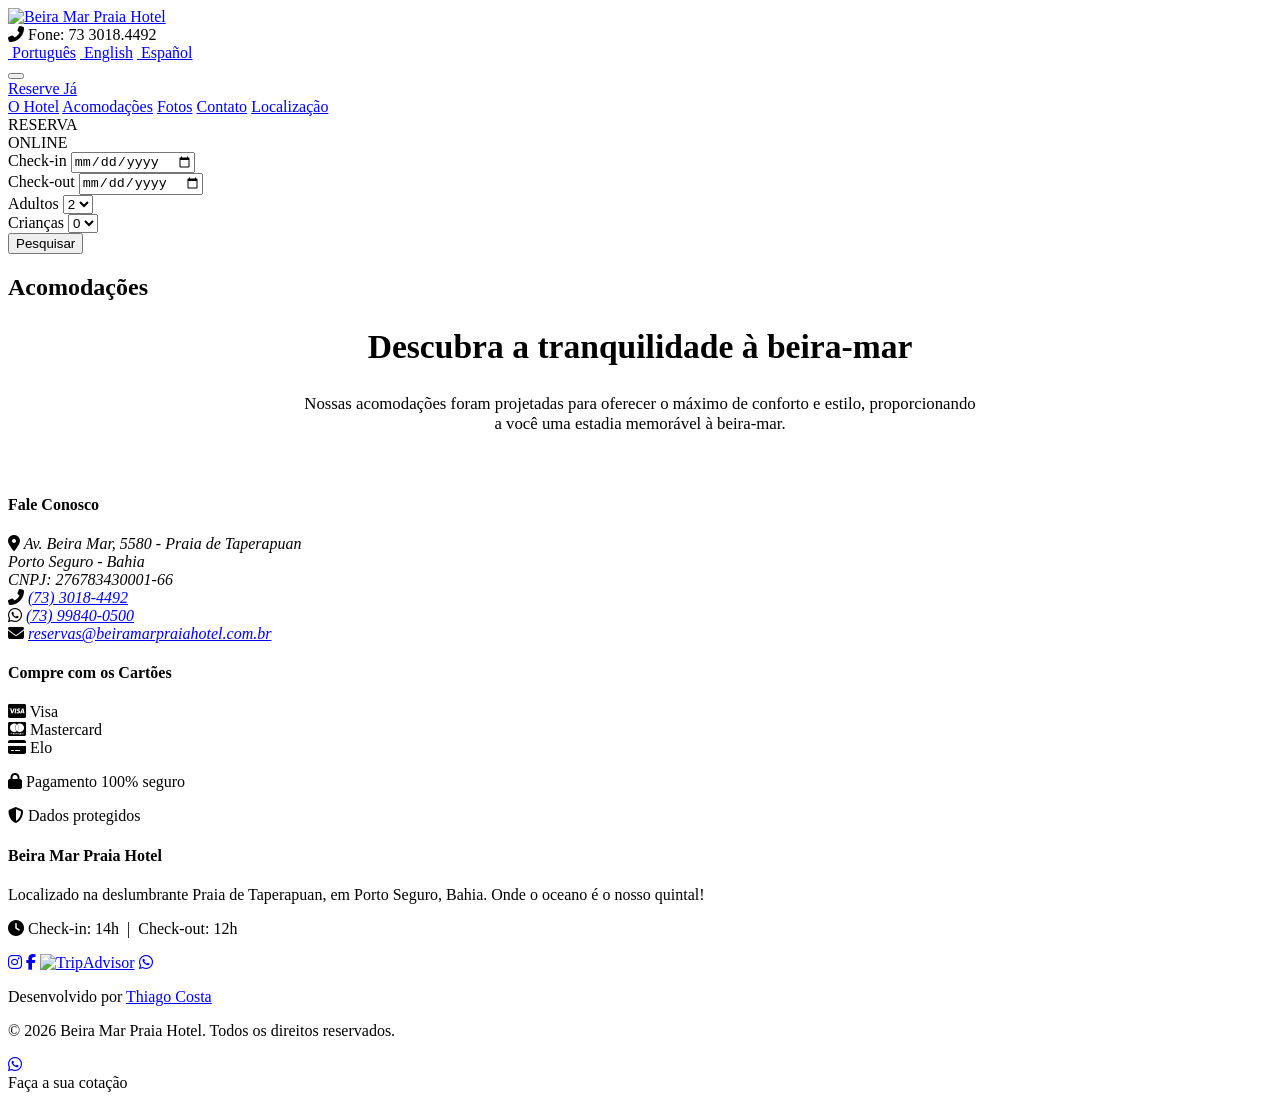
==== acomodacoes.html @ 2f81736d "Add files via upload" ====
<!DOCTYPE html>
<html lang="pt-BR">
<head>
  <meta charset="UTF-8">
  <meta name="viewport" content="width=device-width, initial-scale=1.0">
  <meta name="description" content="Acomodações do Beira Mar Praia Hotel — Suítes e quartos confortáveis à beira-mar em Porto Seguro, Bahia.">
  <title>Acomodações — Beira Mar Praia Hotel</title>

  <link rel="stylesheet" href="https://cdnjs.cloudflare.com/ajax/libs/font-awesome/6.5.0/css/all.min.css">
  <link rel="preconnect" href="https://fonts.googleapis.com">
  <link rel="preconnect" href="https://fonts.gstatic.com" crossorigin>
  <link href="https://fonts.googleapis.com/css2?family=Roboto+Slab:wght@300;400;500;600;700;800&display=swap" rel="stylesheet">
  <link rel="stylesheet" href="css/style.css">

  <style>
    body { padding-top: 0; }
  </style>
</head>
<body>

  <!-- =============================================
       CABEÇALHO FIXO
       ============================================= -->
  <header class="site-header" id="header">
    <div class="header-grid">

      <div class="header-logo">
        <a href="index.html" class="logo" aria-label="Página inicial – Beira Mar Praia Hotel">
          <img src="images/logo.png" alt="Beira Mar Praia Hotel">
        </a>
      </div>

      <div class="header-right">

        <div class="top-bar">
          <div class="top-bar-phone"><i class="fas fa-phone-alt"></i> <span data-i18n="phone">Fone: 73 3018.4492</span></div>
          <div class="top-bar-langs">
            <a href="#" class="active" data-lang="pt"><img src="https://flagcdn.com/20x15/br.png" alt=""> Português</a>
            <a href="#" data-lang="en"><img src="https://flagcdn.com/20x15/gb.png" alt=""> English</a>
            <a href="#" data-lang="es"><img src="https://flagcdn.com/20x15/es.png" alt=""> Español</a>
          </div>
        </div>

        <nav class="navbar" role="navigation" aria-label="Menu principal">
          <button class="hamburger" aria-label="Abrir menu" aria-expanded="false">
            <span></span><span></span><span></span>
          </button>
          <div class="nav-menu">
            <a href="#" class="btn-reserve" data-reserva data-i18n="nav_reserve">Reserve Já</a>
            <div class="nav-links">
              <a href="hotel.html" data-i18n="nav_hotel">O Hotel</a>
              <a href="acomodacoes.html" class="active" data-i18n="nav_acomodacoes">Acomodações</a>
              <a href="fotos.html" data-i18n="nav_fotos">Fotos</a>
              <a href="contato.html" data-i18n="nav_contato">Contato</a>
              <a href="localizacao.html" data-i18n="nav_localizacao">Localização</a>
            </div>
          </div>
        </nav>

        <div class="booking-bar">
          <div class="booking-label" data-i18n-html="booking_label_html">RESERVA<br>ONLINE</div>
          <div class="booking-form">
            <div class="booking-row">
              <div class="booking-field">
                <label for="ci3" data-i18n="booking_checkin">Check-in</label>
                <input type="date" id="ci3" class="booking-checkin">
              </div>
              <div class="booking-field">
                <label for="co3" data-i18n="booking_checkout">Check-out</label>
                <input type="date" id="co3" class="booking-checkout">
              </div>
            </div>
            <div class="booking-row">
              <div class="booking-field">
                <label for="adu3" data-i18n="booking_adultos">Adultos</label>
                <select id="adu3" class="booking-adults">
                  <option>1</option><option selected>2</option>
                  <option>3</option><option>4</option><option>5</option>
                </select>
              </div>
              <div class="booking-field">
                <label for="cri3" data-i18n="booking_criancas">Crianças</label>
                <select id="cri3" class="booking-children">
                  <option selected>0</option><option>1</option>
                  <option>2</option><option>3</option>
                </select>
              </div>
              <button class="btn-search" type="button" data-i18n="booking_pesquisar">Pesquisar</button>
            </div>
          </div>
        </div>

      </div>
    </div>
  </header>
  <!-- /CABEÇALHO -->


  <!-- =============================================
       HERO DA PÁGINA
       ============================================= -->
  <section class="page-hero"
           style="background-image:url('images/cabecalho/acomodacoes.jpg');background-size:cover;background-position:center">
    <div class="page-hero-content">
      <h1 data-i18n="nav_acomodacoes">Acomodações</h1>
    </div>
  </section>


  <!-- =============================================
       CHAMADA
       ============================================= -->
  <section class="section" style="background:var(--white);padding-bottom:2.5rem">
    <div class="container" style="text-align:center">
      <h2 style="font-size:2.1rem;font-weight:800;color:var(--gray)" class="reveal" data-i18n="acomodacoes_subtitle">
        Descubra a tranquilidade à beira-mar
      </h2>
      <p style="color:var(--gold-vivid);font-size:1.05rem;max-width:680px;margin:.6rem auto 0" class="reveal" data-i18n="acom_chamada_subtitle">
        Nossas acomodações foram projetadas para oferecer o máximo de conforto e estilo,
        proporcionando a você uma estadia memorável à beira-mar.
      </p>
    </div>
  </section>


  <!-- =============================================
       LISTA DE ACOMODAÇÕES (dinâmica via JS)
       ============================================= -->
  <section class="section" style="background:var(--white);padding-top:0">
    <div class="container">
      <!-- Os cards são renderizados pelo script.js -->
      <div id="acomodacoes-lista" class="acomodacoes-grid">
        <!-- renderizado por JS -->
      </div>
    </div>
  </section>


  <!-- =============================================
       RODAPÉ
       ============================================= -->
  <footer class="site-footer" role="contentinfo">
    <div class="container">
      <div class="footer-grid">

        <div class="footer-col">
          <h4 data-i18n="footer_faleconosco">Fale Conosco</h4>
          <address>
            <div class="contact-item">
              <i class="fas fa-map-marker-alt"></i>
              <span>Av. Beira Mar, 5580 - Praia de Taperapuan<br>Porto Seguro - Bahia<br>CNPJ: 276783430001-66</span>
            </div>
            <div class="contact-item">
              <i class="fas fa-phone-alt"></i>
              <a href="tel:+557330184492">(73) 3018-4492</a>
            </div>
            <div class="contact-item">
              <i class="fab fa-whatsapp"></i>
              <a href="https://wa.me/5573998400500" target="_blank" rel="noopener">(73) 99840-0500</a>
            </div>
            <div class="contact-item">
              <i class="fas fa-envelope"></i>
              <a href="mailto:reservas@beiramarpraiahotel.com.br">reservas@beiramarpraiahotel.com.br</a>
            </div>
          </address>
        </div>

        <div class="footer-col">
          <h4 data-i18n="footer_cartoes">Compre com os Cartões</h4>
          <div class="pay-cards">
            <div class="pay-card"><i class="fab fa-cc-visa"></i> Visa</div>
            <div class="pay-card"><i class="fab fa-cc-mastercard"></i> Mastercard</div>
            <div class="pay-card"><i class="fas fa-credit-card"></i> Elo</div>
          </div>
          <div class="pay-info">
            <p><i class="fas fa-lock"></i> <span data-i18n="footer_seguro">Pagamento 100% seguro</span></p>
            <p><i class="fas fa-shield-alt"></i> <span data-i18n="footer_protegidos">Dados protegidos</span></p>
          </div>
        </div>

        <div class="footer-col">
          <h4>Beira Mar Praia Hotel</h4>
          <p class="footer-desc" data-i18n="footer_desc">Localizado na deslumbrante Praia de Taperapuan, em Porto Seguro, Bahia. Onde o oceano é o nosso quintal!</p>
          <p class="footer-hours"><i class="fas fa-clock"></i> <span data-i18n-html="footer_hours_html">Check-in: 14h &nbsp;|&nbsp; Check-out: 12h</span></p>
          <div class="social-row">
            <a href="https://www.instagram.com/beiramarpraiahotel/" class="social-link" aria-label="Instagram" target="_blank" rel="noopener"><i class="fab fa-instagram"></i></a>
            <a href="https://www.facebook.com/profile.php?id=100087785725975" class="social-link" aria-label="Facebook" target="_blank" rel="noopener"><i class="fab fa-facebook-f"></i></a>
            <a href="https://www.tripadvisor.com.br/Hotel_Review-g303270-d3629508-Reviews-Beira_Mar_Praia_Hotel-Porto_Seguro_State_of_Bahia.html" class="social-link" aria-label="TripAdvisor" target="_blank" rel="noopener"><img src="https://cdn.simpleicons.org/tripadvisor/FFFFFF" alt="TripAdvisor"></a>
            <a href="https://wa.me/5573998400500" class="social-link" aria-label="WhatsApp" target="_blank" rel="noopener">
              <i class="fab fa-whatsapp"></i>
            </a>
          </div>
          <p class="footer-credit"><span data-i18n="footer_credit">Desenvolvido por</span> <a href="#">Thiago Costa</a></p>
        </div>

      </div>
    </div>
    <div class="footer-bottom">
      <div class="container">
        <p data-i18n="footer_rights">© 2026 Beira Mar Praia Hotel. Todos os direitos reservados.</p>
      </div>
    </div>
  </footer>


  <!-- Botão WhatsApp -->
  <div class="wa-float">
    <a href="#" class="wa-btn" target="_blank" rel="noopener" aria-label="WhatsApp">
      <i class="fab fa-whatsapp"></i>
    </a>
    <div class="wa-tip" data-i18n="wa_tip">Faça a sua cotação</div>
  </div>

  <script src="js/script.js"></script>
</body>
</html>
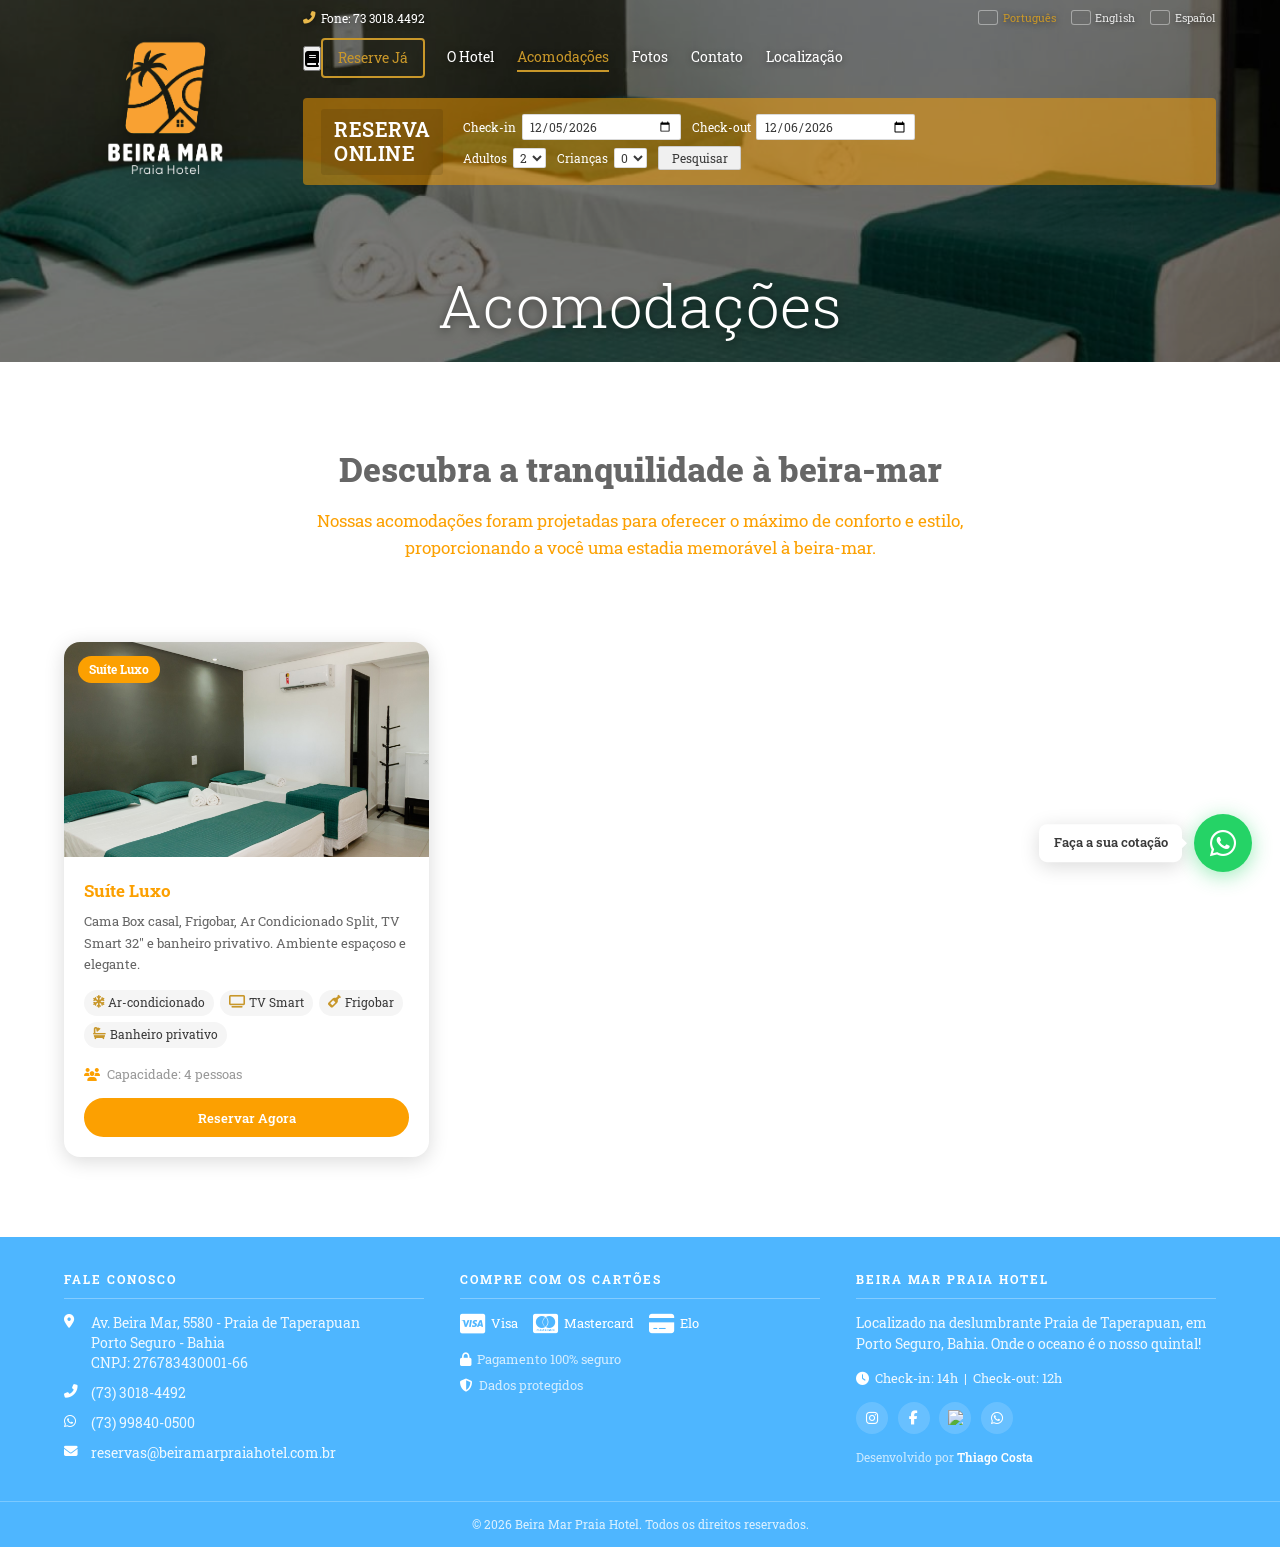
==== commit e64cfa33: "Add files via upload" ====
--- a/acomodacoes.html
+++ b/acomodacoes.html
@@ -44,6 +44,9 @@
         <nav class="navbar" role="navigation" aria-label="Menu principal">
           <button class="hamburger" aria-label="Abrir menu" aria-expanded="false">
             <span></span><span></span><span></span>
+          </button>
+          <button class="reserve-toggle" aria-label="Abrir reserva online" aria-expanded="false">
+            <i class="fas fa-book"></i>
           </button>
           <div class="nav-menu">
             <a href="#" class="btn-reserve" data-reserva data-i18n="nav_reserve">Reserve Já</a>
--- a/css/style.css
+++ b/css/style.css
@@ -0,0 +1,1030 @@
+/* ========================================
+   BEIRA MAR PRAIA HOTEL — Folha de Estilos
+   Versão: 1.0
+   ======================================== */
+
+/* ----------------------------------------
+   1. VARIÁVEIS CSS
+   ---------------------------------------- */
+:root {
+  /* Cores */
+  --gold:            #C8972A;
+  --gold-light:      #E8B84B;
+  --gold-dark:       #A07820;
+  --gold-bg:         rgba(252, 160, 1, 0.5);  /* cor exata medida no site de referência */
+  --gold-vivid:      #FCA001;                 /* versão sólida da mesma cor, p/ botões e textos de destaque */
+  --dark:            #1E1E1E;
+  --dark-2:          #2C2C2C;
+  --dark-3:          #3A3A3A;
+  --gray:            #666;
+  --gray-light:      #999;
+  --light:           #F5F5F5;
+  --white:           #FFF;
+  --footer-bg:       #4EB6FF;
+  --green-wa:        #25D366;
+
+  /* Tipografia */
+  --font:            'Roboto Slab', Georgia, serif;
+
+  /* Tamanhos */
+  --nav-h:           100px;  /* fallback; sincronizado via JS com a altura real da navbar */
+  --header-total:    260px;  /* fallback; sincronizado via JS com a altura real do cabeçalho */
+  --container:       1200px;
+
+  /* Efeitos */
+  --shadow-sm:  0 2px 8px  rgba(0,0,0,.10);
+  --shadow-md:  0 4px 20px rgba(0,0,0,.15);
+  --shadow-lg:  0 8px 40px rgba(0,0,0,.22);
+  --radius:     8px;
+  --radius-lg:  16px;
+  --radius-pill:50px;
+  --ease:       all 0.3s ease;
+}
+
+/* ----------------------------------------
+   2. RESET & BASE
+   ---------------------------------------- */
+*, *::before, *::after { box-sizing: border-box; margin: 0; padding: 0; }
+html  { font-size: 16px; scroll-behavior: smooth; }
+body  { font-family: var(--font); color: var(--dark-3); background: var(--white); line-height: 1.65; overflow-x: hidden; }
+img   { max-width: 100%; height: auto; display: block; }
+a     { text-decoration: none; color: inherit; }
+ul    { list-style: none; }
+button, input, select, textarea { font-family: inherit; font-size: inherit; }
+address { font-style: normal; }
+
+/* ----------------------------------------
+   3. UTILITÁRIOS
+   ---------------------------------------- */
+.container {
+  max-width: var(--container);
+  margin: 0 auto;
+  padding: 0 1.5rem;
+}
+.section { padding: 5rem 0; }
+
+/* Títulos de seção */
+.section-title {
+  text-align: center;
+  font-size: 1.9rem;
+  font-weight: 700;
+  color: var(--dark);
+  text-transform: uppercase;
+  letter-spacing: 2px;
+}
+.section-title::after {
+  content: '';
+  display: block;
+  width: 60px;
+  height: 3px;
+  background: var(--gold);
+  margin: 0.75rem auto 0;
+}
+.section-subtitle {
+  text-align: center;
+  color: var(--gray);
+  font-size: 1.05rem;
+  margin-top: 0.5rem;
+  margin-bottom: 3rem;
+}
+
+/* Botões base */
+.btn {
+  display: inline-block;
+  padding: .7rem 1.6rem;
+  border-radius: var(--radius-pill);
+  font-weight: 600;
+  cursor: pointer;
+  transition: var(--ease);
+  border: 2px solid transparent;
+  text-align: center;
+  font-size: .9rem;
+}
+.btn-primary  { background: var(--gold-vivid); color: var(--white); border-color: var(--gold-vivid); }
+.btn-primary:hover  { background: var(--gold-dark); border-color: var(--gold-dark); transform: translateY(-2px); box-shadow: var(--shadow-md); }
+.btn-outline  { background: transparent;   color: var(--gold);  border-color: var(--gold); }
+.btn-outline:hover  { background: var(--gold); color: var(--white); transform: translateY(-2px); }
+.btn-dark     { background: var(--dark);    color: var(--white); border-color: var(--dark); }
+.btn-dark:hover     { background: var(--dark-2); transform: translateY(-2px); }
+
+/* Reveal on scroll */
+.reveal { opacity: 0; transform: translateY(28px); transition: opacity .7s ease, transform .7s ease; }
+.reveal.visible  { opacity: 1; transform: none; }
+
+/* ----------------------------------------
+   4. CABEÇALHO
+   ---------------------------------------- */
+.site-header {
+  position: absolute;
+  top: 0; left: 0; right: 0;
+  z-index: 1000;
+  transition: box-shadow .3s ease;
+}
+.site-header.scrolled { box-shadow: var(--shadow-md); background: rgba(255,255,255,.97); }
+.site-header.scrolled .logo img { filter: none; }
+.site-header.scrolled .nav-links a { color: var(--dark-3); text-shadow: none; }
+.site-header.scrolled .hamburger span { background: var(--dark-3); box-shadow: none; }
+.site-header.scrolled .top-bar { color: var(--dark-3); text-shadow: none; }
+.site-header.scrolled .top-bar-phone i { color: var(--gold-dark); }
+
+/* — Grid do cabeçalho: logo (altura toda) + coluna direita empilhada — */
+.header-grid {
+  display: grid;
+  grid-template-columns: auto 1fr;
+  align-items: start;
+  gap: clamp(1.25rem, 3vw, 2.25rem);
+  max-width: var(--container);
+  margin: 0 auto;
+  padding: 0 1.5rem;
+}
+
+/* Logo */
+.header-logo { display: flex; flex-shrink: 0; padding-top: clamp(4px, .5vw, 8px); }
+.logo { display: block; }
+.logo img { height: clamp(90px, 15.5vw, 223px); width: auto; filter: drop-shadow(0 2px 8px rgba(0,0,0,.35)); }
+.logo-fallback {
+  display: none;
+  align-items: center;
+  gap: .5rem;
+  font-size: 1.15rem;
+  font-weight: 800;
+  color: var(--gold);
+  letter-spacing: 1px;
+}
+.logo-fallback small { display: block; font-size: .7rem; font-weight: 400; color: var(--gray); letter-spacing: 3px; text-transform: uppercase; }
+
+/* Coluna direita: telefone/idiomas → menu → reserva, empilhados */
+.header-right { display: flex; flex-direction: column; padding-top: clamp(.3rem, .6vw, .5rem); }
+
+/* — Barra do topo (telefone + idiomas) — */
+.top-bar {
+  display: flex;
+  align-items: center;
+  justify-content: space-between;
+  color: var(--white);
+  text-shadow: 0 1px 6px rgba(0,0,0,.5);
+  padding-bottom: clamp(.4rem, 1vw, .6rem);
+  font-size: clamp(.78rem, .9vw, .875rem);
+}
+.top-bar-phone { display: flex; align-items: center; gap: .4rem; }
+.top-bar-phone i { color: var(--gold-light); }
+.top-bar-langs { display: flex; gap: clamp(.7rem, 1.5vw, 1rem); }
+.top-bar-langs a { display: flex; align-items: center; gap: .35rem; color: rgba(255,255,255,.85); font-size: clamp(.7rem, .8vw, .78rem); transition: var(--ease); }
+.top-bar-langs a img { width: 18px; height: 13px; object-fit: cover; border-radius: 2px; box-shadow: 0 0 0 1px rgba(255,255,255,.4); }
+.top-bar-langs a:hover, .top-bar-langs a.active { color: var(--gold); }
+
+/* — Navbar (menu) — */
+.navbar { display: flex; align-items: center; padding-bottom: clamp(.9rem, 1.8vw, 1.25rem); }
+
+/* Menu */
+.nav-menu { display: flex; align-items: center; gap: clamp(.85rem, 2vw, 1.35rem); }
+.btn-reserve {
+  display: inline-block;
+  padding: clamp(.3rem, .6vw, .4rem) clamp(.7rem, 1.3vw, .95rem);
+  border: 2px solid var(--gold);
+  border-radius: 4px;
+  color: var(--gold);
+  font-weight: 400;
+  font-size: clamp(.9rem, 1.1vw, 1.125rem);
+  transition: var(--ease);
+  white-space: nowrap;
+}
+.btn-reserve:hover { background: var(--gold); color: var(--white); }
+
+.nav-links { display: flex; align-items: center; gap: clamp(.9rem, 1.8vw, 1.5rem); }
+.nav-links a {
+  color: var(--white);
+  text-shadow: 0 1px 6px rgba(0,0,0,.45);
+  font-size: clamp(.9rem, 1.1vw, 1.125rem);
+  font-weight: 400;
+  position: relative;
+  padding-bottom: 3px;
+  transition: var(--ease);
+  white-space: nowrap;
+}
+.nav-links a::after {
+  content: '';
+  position: absolute;
+  bottom: 0; left: 0;
+  width: 0; height: 2px;
+  background: var(--gold);
+  transition: var(--ease);
+}
+.nav-links a:hover, .nav-links a.active { color: var(--gold); }
+.nav-links a:hover::after, .nav-links a.active::after { width: 100%; }
+
+/* Hamburguer */
+.hamburger {
+  display: none;
+  flex-direction: column;
+  gap: 5px;
+  background: none;
+  border: none;
+  cursor: pointer;
+  padding: 4px;
+}
+.hamburger span { display: block; width: 25px; height: 2px; background: var(--white); box-shadow: 0 1px 4px rgba(0,0,0,.4); border-radius: 2px; transition: var(--ease); }
+.hamburger.active span:nth-child(1) { transform: rotate(45deg) translate(5px,5px); }
+.hamburger.active span:nth-child(2) { opacity: 0; }
+.hamburger.active span:nth-child(3) { transform: rotate(-45deg) translate(5px,-5px); }
+
+/* — Barra de Reserva — */
+.booking-bar {
+  display: flex;
+  align-items: center;
+  gap: clamp(.8rem, 2vw, 1.25rem);
+  background: var(--gold-bg);
+  border-radius: 4px;
+  padding: clamp(.5rem, 1.2vw, .65rem) clamp(.9rem, 1.8vw, 1.15rem);
+  margin-bottom: clamp(.5rem, 1.2vw, .85rem);
+}
+.booking-label {
+  color: var(--white);
+  font-size: clamp(1.05rem, 1.6vw, 1.5rem);
+  font-weight: 600;
+  text-transform: uppercase;
+  letter-spacing: .5px;
+  line-height: 1.15;
+  white-space: nowrap;
+  background: rgba(0,0,0,.1);
+  padding: clamp(.4rem, .8vw, .6rem) clamp(.6rem, 1vw, .9rem);
+  border-radius: 3px;
+}
+.booking-form { display: flex; flex-direction: column; gap: clamp(.2rem, .5vw, .35rem); flex: 1; }
+.booking-row { display: flex; align-items: center; gap: clamp(.4rem, 1vw, .7rem); flex-wrap: wrap; }
+.booking-field { display: flex; align-items: center; gap: .35rem; }
+.booking-field label { color: var(--white); font-size: clamp(.78rem, .9vw, .875rem); font-weight: 400; white-space: nowrap; }
+.booking-field input {
+  background: var(--white);
+  border: 1px solid rgba(0,0,0,.15);
+  border-radius: 2px;
+  padding: clamp(.15rem, .3vw, .2rem) clamp(.3rem, .5vw, .4rem);
+  font-size: clamp(.78rem, .85vw, .875rem);
+  color: var(--dark-3);
+  cursor: pointer;
+  width: clamp(120px, 12.4vw, 178px);
+}
+.booking-field select {
+  background: var(--white);
+  border: 1px solid rgba(0,0,0,.15);
+  border-radius: 2px;
+  padding: 0 2px;
+  font-size: clamp(.78rem, .85vw, .875rem);
+  color: var(--dark-3);
+  cursor: pointer;
+}
+.booking-field input:focus,
+.booking-field select:focus { outline: 2px solid var(--gold-light); }
+.btn-search {
+  background: #f0f0f0;
+  color: var(--dark-3);
+  border: 1px solid rgba(0,0,0,.15);
+  border-radius: 2px;
+  padding: clamp(.15rem, .3vw, .2rem) clamp(.6rem, 1vw, .85rem);
+  font-size: clamp(.78rem, .85vw, .875rem);
+  font-weight: 400;
+  cursor: pointer;
+  transition: var(--ease);
+  white-space: nowrap;
+}
+.btn-search:hover { background: #e2e2e2; }
+
+/* ----------------------------------------
+   5. HERO SLIDESHOW (index)
+   ---------------------------------------- */
+.slideshow-section {
+  position: relative;
+  width: 100%;
+  height: 100vh;
+  overflow: hidden;
+}
+
+.slide {
+  position: absolute;
+  inset: 0;
+  opacity: 0;
+  transition: opacity .9s ease-in-out;
+  background-size: cover;
+  background-position: center;
+}
+.slide.active { opacity: 1; }
+.slide img { width: 100%; height: 100%; object-fit: cover; }
+.slide::after { content: ''; position: absolute; inset: 0; background: rgba(0,0,0,.38); }
+
+/* Conteúdo sobre o slide */
+.slide-content {
+  position: absolute;
+  bottom: 10%;
+  left: 50%;
+  transform: translateX(-50%);
+  text-align: center;
+  color: var(--white);
+  z-index: 10;
+  width: 100%;
+  max-width: var(--container);
+  padding: 0 1.5rem;
+}
+.slide-content h1 {
+  font-size: clamp(1.8rem, 4vw, 3rem);
+  font-weight: 800;
+  text-shadow: 0 2px 12px rgba(0,0,0,.5);
+  margin-bottom: .5rem;
+}
+.slide-content p {
+  font-size: 1.1rem;
+  opacity: .9;
+  text-shadow: 0 1px 6px rgba(0,0,0,.4);
+  margin-bottom: 1.5rem;
+}
+
+/* Botões nav do slideshow */
+.ss-btn {
+  position: absolute;
+  top: 50%;
+  transform: translateY(-50%);
+  background: rgba(255,255,255,.18);
+  backdrop-filter: blur(4px);
+  border: 1px solid rgba(255,255,255,.35);
+  color: var(--white);
+  width: 48px; height: 48px;
+  border-radius: 50%;
+  font-size: 1.1rem;
+  cursor: pointer;
+  transition: var(--ease);
+  z-index: 20;
+  display: flex; align-items: center; justify-content: center;
+}
+.ss-btn:hover { background: rgba(200,151,42,.7); }
+.ss-btn.prev { left: 1.5rem; }
+.ss-btn.next { right: 1.5rem; }
+
+/* Dots */
+.ss-dots {
+  position: absolute;
+  bottom: 1.5rem;
+  left: 50%;
+  transform: translateX(-50%);
+  display: flex;
+  gap: .5rem;
+  z-index: 20;
+}
+.ss-dot {
+  width: 9px; height: 9px;
+  border-radius: 50%;
+  background: rgba(255,255,255,.45);
+  border: none;
+  cursor: pointer;
+  transition: var(--ease);
+  padding: 0;
+}
+.ss-dot.active { background: var(--gold); transform: scale(1.4); }
+
+/* ----------------------------------------
+   6. HERO DE PÁGINAS INTERNAS
+   ---------------------------------------- */
+.page-hero {
+  position: relative;
+  padding-top: var(--header-total); /* empurra o conteúdo abaixo do cabeçalho sobreposto */
+  min-height: calc(var(--header-total) + clamp(40px, 8vw, 110px));
+  display: flex;
+  align-items: flex-end;
+  justify-content: center;
+  overflow: hidden;
+  background: linear-gradient(160deg, #1a3a5c 0%, #2d6a4f 100%);
+  background-size: cover;
+  background-position: center;
+}
+.page-hero::after { content: ''; position: absolute; inset: 0; background: rgba(0,0,0,.48); }
+.page-hero-content {
+  position: relative;
+  z-index: 10;
+  text-align: center;
+  color: var(--white);
+  padding: clamp(1rem, 4.5vw, 3.1rem) 1.5rem .5rem;
+}
+.page-hero-content h1 {
+  font-size: clamp(2rem, 6.2vw, 3.75rem);
+  font-weight: 300;
+  letter-spacing: 1px;
+  text-shadow: 0 2px 10px rgba(0,0,0,.5);
+}
+
+/* ----------------------------------------
+   7. SEÇÃO SOBRE (index)
+   ---------------------------------------- */
+.sobre-grid {
+  display: grid;
+  grid-template-columns: 1fr 1fr;
+  gap: 3.5rem;
+  align-items: center;
+}
+.sobre-text h2 { font-size: clamp(1.7rem, 2.6vw, 2.25rem); font-weight: 300; color: var(--gold-vivid); line-height: 1.35; margin-bottom: 1rem; }
+.sobre-text p  { color: var(--gray); line-height: 1.8; margin-bottom: 1rem; }
+.features-grid {
+  display: grid;
+  grid-template-columns: 1fr 1fr;
+  gap: .6rem;
+  margin-top: 1.25rem;
+}
+.feature-item { display: flex; align-items: center; gap: .5rem; font-size: .85rem; }
+.feature-item i { color: var(--gold); width: 16px; }
+.sobre-img {
+  border-radius: var(--radius-lg);
+  overflow: hidden;
+  box-shadow: var(--shadow-lg);
+}
+.sobre-img img { width: 100%; height: 420px; object-fit: cover; transition: transform .5s ease; }
+.sobre-img:hover img { transform: scale(1.05); }
+
+/* ----------------------------------------
+   8. DESTAQUES / ÍCONES
+   ---------------------------------------- */
+.highlights-section { background: var(--light); }
+.highlights-grid {
+  display: grid;
+  grid-template-columns: repeat(4, 1fr);
+  gap: 1.25rem;
+  margin-top: 2.5rem;
+}
+.hl-card {
+  background: var(--white);
+  border-radius: var(--radius-lg);
+  padding: 2rem 1.25rem;
+  text-align: center;
+  box-shadow: var(--shadow-sm);
+  transition: var(--ease);
+}
+.hl-card:hover { transform: translateY(-6px); box-shadow: var(--shadow-md); }
+.hl-icon {
+  width: 68px; height: 68px;
+  background: linear-gradient(135deg, var(--gold), var(--gold-light));
+  border-radius: 50%;
+  display: flex; align-items: center; justify-content: center;
+  margin: 0 auto 1rem;
+  font-size: 1.7rem;
+  color: var(--white);
+}
+.hl-card h3 { font-size: .95rem; margin-bottom: .4rem; }
+.hl-card p  { font-size: .83rem; color: var(--gray); line-height: 1.5; }
+
+/* ----------------------------------------
+   9. ACOMODAÇÕES — CARDS
+   ---------------------------------------- */
+.acomodacoes-grid {
+  display: grid;
+  grid-template-columns: repeat(auto-fill, minmax(300px, 1fr));
+  gap: 1.75rem;
+  margin-top: 2.5rem;
+}
+.acc-card {
+  background: var(--white);
+  border-radius: var(--radius-lg);
+  overflow: hidden;
+  box-shadow: var(--shadow-md);
+  transition: var(--ease);
+}
+.acc-card:hover { transform: translateY(-7px); box-shadow: var(--shadow-lg); }
+.acc-img {
+  position: relative;
+  height: 215px;
+  overflow: hidden;
+  background: linear-gradient(135deg,#1a3a5c,#2d6a4f);
+}
+.acc-img img { width: 100%; height: 100%; object-fit: cover; transition: transform .5s ease; }
+.acc-card:hover .acc-img img { transform: scale(1.08); }
+.acc-badge {
+  position: absolute;
+  top: .85rem; left: .85rem;
+  background: var(--gold-vivid);
+  color: var(--white);
+  padding: .25rem .7rem;
+  border-radius: var(--radius-pill);
+  font-size: .75rem;
+  font-weight: 700;
+}
+.acc-body { padding: 1.25rem; }
+.acc-body h3 { color: var(--gold-vivid); font-size: 1.05rem; margin-bottom: .4rem; }
+.acc-body p  { color: var(--gray); font-size: .84rem; line-height: 1.6; margin-bottom: .9rem; }
+.acc-tags { display: flex; flex-wrap: wrap; gap: .4rem; margin-bottom: 1rem; }
+.acc-tag {
+  background: var(--light);
+  color: var(--dark-3);
+  padding: .2rem .55rem;
+  border-radius: var(--radius-pill);
+  font-size: .73rem;
+  display: flex; align-items: center; gap: 4px;
+}
+.acc-tag i { color: var(--gold); font-size: .8rem; }
+.acc-actions { display: flex; gap: .5rem; }
+.acc-actions .btn { flex: 1; padding: .55rem; font-size: .82rem; }
+
+/* ----------------------------------------
+   10. CTA SECTION
+   ---------------------------------------- */
+.cta-section {
+  background: linear-gradient(135deg, var(--gold-dark), var(--gold));
+  text-align: center;
+  padding: 4.5rem 0;
+  color: var(--white);
+}
+.cta-section h2 { font-size: 2rem; margin-bottom: .5rem; }
+.cta-section p  { font-size: 1.05rem; opacity: .9; margin-bottom: 1.75rem; }
+.btn-cta {
+  display: inline-block;
+  background: var(--white);
+  color: var(--gold-dark);
+  padding: .9rem 2.5rem;
+  border-radius: var(--radius-pill);
+  font-weight: 800;
+  font-size: 1rem;
+  transition: var(--ease);
+  border: 2px solid transparent;
+  cursor: pointer;
+}
+.btn-cta:hover { background: var(--dark); color: var(--white); transform: translateY(-3px); box-shadow: var(--shadow-lg); }
+
+/* ----------------------------------------
+   11. GALERIA (hotel.html)
+   ---------------------------------------- */
+.gallery-section { background: var(--light); }
+.gallery-carousel {
+  position: relative;
+  border-radius: var(--radius-lg);
+  overflow: hidden;
+  box-shadow: var(--shadow-lg);
+  margin-top: 2rem;
+}
+.gallery-track { display: flex; transition: transform .5s ease; }
+.gallery-item {
+  min-width: 100%;
+  height: 480px;
+  background: linear-gradient(135deg,#1a3a5c,#2d6a4f);
+  flex-shrink: 0;
+}
+.gallery-item img { width: 100%; height: 100%; object-fit: cover; }
+.gal-btn {
+  position: absolute;
+  top: 50%; transform: translateY(-50%);
+  background: rgba(200,151,42,.82);
+  color: var(--white);
+  border: none;
+  width: 46px; height: 46px;
+  border-radius: 50%;
+  font-size: 1.1rem;
+  cursor: pointer;
+  display: flex; align-items: center; justify-content: center;
+  transition: var(--ease);
+  z-index: 10;
+}
+.gal-btn:hover { background: var(--gold); transform: translateY(-50%) scale(1.1); }
+.gal-btn.prev { left: 1rem; }
+.gal-btn.next { right: 1rem; }
+.gal-dots { display: flex; justify-content: center; gap: .5rem; margin-top: .9rem; }
+.gal-dot {
+  width: 9px; height: 9px;
+  border-radius: 50%;
+  background: var(--gray-light);
+  border: none; cursor: pointer;
+  transition: var(--ease); padding: 0;
+}
+.gal-dot.active { background: var(--gold); transform: scale(1.4); }
+
+/* Thumbs */
+.gallery-thumbs {
+  display: grid;
+  grid-template-columns: repeat(auto-fill, minmax(180px, 1fr));
+  gap: .75rem;
+  margin-top: 1.25rem;
+}
+.gal-thumb {
+  height: 130px;
+  border-radius: var(--radius);
+  overflow: hidden;
+  cursor: pointer;
+  transition: var(--ease);
+  background: linear-gradient(135deg,#1a3a5c,#4a7c28);
+}
+.gal-thumb img { width: 100%; height: 100%; object-fit: cover; transition: transform .35s ease; }
+.gal-thumb:hover { box-shadow: var(--shadow-md); transform: scale(1.03); }
+.gal-thumb:hover img { transform: scale(1.1); }
+.gal-thumb.active { outline: 3px solid var(--gold); }
+
+/* Texto "Feito para criar memórias..." (fotos.html) */
+.memorias-grid {
+  display: grid;
+  grid-template-columns: minmax(200px, 5fr) minmax(240px, 7fr);
+  gap: clamp(1rem, 3vw, 2rem);
+  align-items: start;
+  margin: 2.75rem 0;
+}
+.memorias-grid h3 {
+  color: var(--gold-vivid);
+  font-size: clamp(1.4rem, 2.6vw, 1.9rem);
+  font-weight: 700;
+  line-height: 1.25;
+}
+.memorias-grid p { color: var(--gray); font-size: 1rem; line-height: 1.7; padding-left: clamp(0px, 2vw, 1.9rem); }
+
+/* Botão sólido de cotação (fotos.html) */
+.btn-quote {
+  display: inline-block;
+  background: var(--gold-vivid);
+  color: var(--white);
+  padding: .9rem 1.8rem;
+  border-radius: 4px;
+  font-weight: 700;
+  font-size: .9rem;
+  text-transform: uppercase;
+  letter-spacing: .5px;
+  transition: var(--ease);
+}
+.btn-quote:hover { background: var(--gold-dark); transform: translateY(-2px); box-shadow: var(--shadow-md); }
+
+/* ----------------------------------------
+   12. SOBRE O HOTEL (hotel.html)
+   ---------------------------------------- */
+.hotel-desc-section { background: var(--white); }
+.hotel-desc-grid {
+  display: grid;
+  grid-template-columns: minmax(220px, 1fr) minmax(280px, 2fr);
+  gap: clamp(1.5rem, 4vw, 2.75rem);
+  align-items: start;
+}
+.hotel-desc h2 { font-size: clamp(1.6rem, 2.6vw, 2.25rem); font-weight: 300; color: var(--gold-vivid); margin-bottom: 1rem; line-height: 1.3; }
+.hotel-desc p  { color: var(--gray); line-height: 1.8; margin-bottom: 1rem; }
+.services-list { margin-top: 1.25rem; }
+.service-item {
+  display: flex; align-items: center; gap: .75rem;
+  padding: .55rem 0;
+  border-bottom: 1px solid var(--light);
+  font-size: .9rem;
+}
+.service-item:last-child { border-bottom: none; }
+.service-item i { color: var(--gold); width: 18px; text-align: center; }
+.info-box {
+  background: var(--light);
+  border-radius: var(--radius-lg);
+  padding: 1.75rem;
+  margin-top: 1.5rem;
+}
+.info-box h3 { color: var(--gold); margin-bottom: 1rem; font-size: 1rem; text-transform: uppercase; letter-spacing: 1px; }
+.info-row { display: flex; justify-content: space-between; padding: .45rem 0; border-bottom: 1px solid rgba(0,0,0,.07); font-size: .88rem; }
+.info-row:last-child { border-bottom: none; }
+.info-row strong { color: var(--dark); }
+
+/* ----------------------------------------
+   13. FORMULÁRIO DE CADASTRO (acomodacoes.html)
+   ---------------------------------------- */
+.cadastro-section { background: var(--light); }
+.cadastro-box {
+  background: var(--white);
+  border-radius: var(--radius-lg);
+  padding: 2.5rem;
+  box-shadow: var(--shadow-md);
+  max-width: 820px;
+  margin: 0 auto;
+}
+.cadastro-box h3 {
+  color: var(--gold);
+  font-size: 1.2rem;
+  margin-bottom: 1.75rem;
+  padding-bottom: .85rem;
+  border-bottom: 2px solid var(--light);
+  display: flex; align-items: center; gap: .6rem;
+}
+.form-grid { display: grid; grid-template-columns: 1fr 1fr; gap: 1.25rem; }
+.form-group { display: flex; flex-direction: column; gap: .35rem; }
+.form-group.full { grid-column: 1 / -1; }
+.form-group label { font-size: .8rem; font-weight: 700; color: var(--dark-3); text-transform: uppercase; letter-spacing: .5px; }
+.form-group label .req { color: var(--gold); }
+.form-group input,
+.form-group select,
+.form-group textarea {
+  border: 1.5px solid #ddd;
+  border-radius: var(--radius);
+  padding: .55rem .85rem;
+  color: var(--dark-3);
+  transition: var(--ease);
+  background: var(--white);
+}
+.form-group input:focus,
+.form-group select:focus,
+.form-group textarea:focus { outline: none; border-color: var(--gold); box-shadow: 0 0 0 3px rgba(200,151,42,.15); }
+.form-group textarea { resize: vertical; min-height: 90px; }
+.feature-checks { display: flex; flex-wrap: wrap; gap: .5rem; }
+.feature-checks label { display: flex; align-items: center; gap: .35rem; font-size: .82rem; cursor: pointer; text-transform: none; font-weight: 500; }
+.feature-checks input[type="checkbox"] { accent-color: var(--gold); width: 15px; height: 15px; }
+.upload-area {
+  border: 2px dashed #d0d0d0;
+  border-radius: var(--radius);
+  padding: 1.5rem;
+  text-align: center;
+  cursor: pointer;
+  transition: var(--ease);
+  color: var(--gray-light);
+  font-size: .85rem;
+}
+.upload-area:hover { border-color: var(--gold); color: var(--gold); }
+.upload-area i { font-size: 2rem; display: block; margin-bottom: .4rem; }
+.form-actions { display: flex; gap: .75rem; justify-content: flex-end; margin-top: 1.75rem; padding-top: 1.25rem; border-top: 1px solid var(--light); }
+
+/* ----------------------------------------
+   14. RODAPÉ
+   ---------------------------------------- */
+.site-footer {
+  background: var(--footer-bg);
+  color: rgba(255,255,255,.9);
+  padding: 2rem 0 0;
+}
+.footer-grid {
+  display: grid;
+  grid-template-columns: repeat(3, 1fr);
+  gap: 2.25rem;
+  padding-bottom: 1.75rem;
+}
+.footer-col h4 {
+  color: var(--white);
+  font-size: .78rem;
+  text-transform: uppercase;
+  letter-spacing: 2px;
+  margin-bottom: .85rem;
+  padding-bottom: .5rem;
+  border-bottom: 1px solid rgba(255,255,255,.3);
+}
+/* Col 1 */
+.contact-item { display: flex; align-items: flex-start; gap: .75rem; margin-bottom: .6rem; font-size: .85rem; line-height: 1.5; }
+.contact-item i { color: var(--white); margin-top: 2px; flex-shrink: 0; width: 15px; }
+.contact-item a { color: rgba(255,255,255,.9); transition: var(--ease); }
+.contact-item a:hover { color: var(--dark); }
+/* Col 2 */
+.pay-cards { display: flex; flex-wrap: wrap; gap: .9rem; }
+.pay-card {
+  display: flex; align-items: center; gap: .4rem;
+  font-size: .8rem;
+  color: var(--white);
+  transition: var(--ease);
+}
+.pay-card:hover { color: var(--dark); }
+.pay-card i { font-size: 1.4rem; }
+.pay-info { margin-top: .85rem; font-size: .82rem; color: rgba(255,255,255,.75); }
+.pay-info p { margin-bottom: .3rem; display: flex; align-items: center; gap: .4rem; }
+.pay-info i { color: var(--white); }
+/* Col 3 */
+.footer-desc { font-size: .85rem; line-height: 1.6; margin-bottom: .75rem; }
+.footer-hours { font-size: .83rem; margin-bottom: .75rem; display: flex; align-items: center; gap: .4rem; }
+.footer-hours i { color: var(--white); }
+.social-row { display: flex; gap: .6rem; margin-top: .75rem; }
+.social-link {
+  width: 32px; height: 32px;
+  background: rgba(255,255,255,.15);
+  border-radius: 50%;
+  display: flex; align-items: center; justify-content: center;
+  color: var(--white);
+  font-size: .88rem;
+  transition: var(--ease);
+}
+.social-link:hover { background: var(--white); color: var(--footer-bg); transform: translateY(-3px); }
+.social-link img { width: 15px; height: 15px; display: block; }
+.footer-credit { margin-top: .85rem; font-size: .75rem; color: rgba(255,255,255,.7); }
+.footer-credit a { color: var(--white); font-weight: 600; transition: var(--ease); }
+.footer-credit a:hover { color: var(--dark); }
+/* Bottom */
+.footer-bottom {
+  border-top: 1px solid rgba(255,255,255,.25);
+  padding: .75rem 0;
+  text-align: center;
+  font-size: .78rem;
+  color: rgba(255,255,255,.8);
+}
+
+/* ----------------------------------------
+   15. BOTÃO WHATSAPP FLUTUANTE
+   ---------------------------------------- */
+.wa-float {
+  position: fixed;
+  bottom: 1.75rem;
+  right: 1.75rem;
+  z-index: 9990;
+}
+.wa-btn {
+  display: flex; align-items: center; justify-content: center;
+  width: 58px; height: 58px;
+  background: var(--green-wa);
+  border-radius: 50%;
+  color: var(--white);
+  font-size: 1.85rem;
+  box-shadow: 0 4px 20px rgba(37,211,102,.45);
+  transition: var(--ease);
+  animation: wa-pulse 2.5s infinite;
+}
+.wa-btn:hover { transform: scale(1.15); box-shadow: 0 6px 30px rgba(37,211,102,.65); animation: none; }
+.wa-tip {
+  position: absolute;
+  right: 70px; top: 50%;
+  transform: translateY(-50%);
+  background: var(--white);
+  color: var(--dark-3);
+  padding: .5rem .9rem;
+  border-radius: var(--radius);
+  font-size: .82rem;
+  font-weight: 600;
+  white-space: nowrap;
+  box-shadow: var(--shadow-md);
+  pointer-events: none;
+}
+.wa-tip::after {
+  content: '';
+  position: absolute;
+  right: -5px; top: 50%;
+  transform: translateY(-50%);
+  border: 5px solid transparent;
+  border-left-color: var(--white);
+  border-right: none;
+}
+@keyframes wa-pulse {
+  0%,100% { box-shadow: 0 4px 20px rgba(37,211,102,.45); }
+  50%      { box-shadow: 0 4px 30px rgba(37,211,102,.7), 0 0 0 8px rgba(37,211,102,.12); }
+}
+
+/* ----------------------------------------
+   16. PÁGINA DE CONTATO
+   ---------------------------------------- */
+.contact-intro {
+  font-size: clamp(1.15rem, 2vw, 1.5rem);
+  font-weight: 300;
+  color: var(--gray);
+  line-height: 1.4;
+  margin-bottom: 1.75rem;
+}
+.contact-grid {
+  display: grid;
+  grid-template-columns: minmax(280px, 6fr) minmax(240px, 5fr);
+  gap: clamp(1.5rem, 4vw, 3rem);
+  align-items: start;
+}
+.contact-info-item {
+  display: flex;
+  align-items: flex-start;
+  gap: 1.1rem;
+  margin-bottom: 1.4rem;
+  color: var(--gray);
+  font-size: .95rem;
+}
+.contact-info-item i { font-size: 1.6rem; color: var(--gray); margin-top: .1rem; }
+.contact-info-item a { display: block; color: var(--gold-vivid); font-size: 1.1rem; margin-top: .2rem; transition: var(--ease); }
+.contact-info-item a:hover { color: var(--gold-dark); }
+
+/* Formulário simples (estilo próprio, sem card/borda) */
+.simple-form h2 {
+  font-size: clamp(1.6rem, 3vw, 2.1rem);
+  font-weight: 800;
+  color: var(--dark);
+  margin-bottom: 1.5rem;
+}
+.simple-form .form-group { margin-bottom: 1rem; }
+.simple-form label { display: none; } /* rótulo vem via placeholder, como na referência */
+.simple-form input,
+.simple-form textarea {
+  width: 100%;
+  padding: .9rem 1.1rem;
+  border: 1px solid #ddd;
+  border-radius: var(--radius);
+  font-family: var(--font);
+  font-size: .95rem;
+  color: var(--dark-3);
+  transition: var(--ease);
+}
+.simple-form input:focus,
+.simple-form textarea:focus { outline: none; border-color: var(--gold); box-shadow: 0 0 0 3px rgba(200,151,42,.15); }
+.simple-form textarea { min-height: 130px; resize: vertical; }
+.simple-form button {
+  width: 100%;
+  padding: 1rem;
+  background: var(--gold);
+  color: var(--white);
+  border: none;
+  border-radius: var(--radius-pill);
+  font-weight: 700;
+  font-size: 1rem;
+  cursor: pointer;
+  transition: var(--ease);
+}
+.simple-form button:hover { background: var(--gold-dark); transform: translateY(-2px); box-shadow: var(--shadow-md); }
+
+/* ----------------------------------------
+   17. PÁGINA DE LOCALIZAÇÃO
+   ---------------------------------------- */
+.location-section { position: relative; }
+.location-map {
+  width: 100%;
+  height: clamp(400px, 55vw, 600px);
+  border: 0;
+  display: block;
+}
+
+/* ----------------------------------------
+   18. TOAST
+   ---------------------------------------- */
+.toast {
+  position: fixed;
+  bottom: 6rem; right: 1.75rem;
+  background: var(--dark);
+  color: var(--white);
+  padding: .9rem 1.25rem;
+  border-radius: var(--radius);
+  border-left: 4px solid var(--gold);
+  box-shadow: var(--shadow-lg);
+  z-index: 9999;
+  font-size: .88rem;
+  max-width: 320px;
+  transform: translateX(115%);
+  transition: transform .4s ease;
+}
+.toast.show { transform: translateX(0); }
+
+/* ----------------------------------------
+   19. RESPONSIVIDADE
+   ---------------------------------------- */
+
+/* Tablet */
+@media (max-width: 1024px) {
+  .highlights-grid { grid-template-columns: repeat(2,1fr); }
+  .sobre-grid, .hotel-desc-grid { gap: 2rem; }
+  .nav-links { gap: 1rem; }
+  .footer-grid { grid-template-columns: repeat(2,1fr); }
+  .footer-grid .footer-col:last-child { grid-column: 1 / -1; }
+}
+
+/* Mobile */
+@media (max-width: 768px) {
+  :root { --nav-h: clamp(56px, 18vw, 72px); }
+
+  .header-grid { display: flex; flex-wrap: wrap; align-items: center; padding: .6rem 1.25rem; column-gap: .75rem; row-gap: 0; }
+  .header-logo { padding-top: 0; order: 1; }
+  .logo img { height: 56px; }
+  .header-right { display: contents; }
+
+  .top-bar { display: none; }
+
+  .hamburger { display: flex; }
+
+  .navbar { order: 2; flex: 1 1 auto; justify-content: flex-end; padding-bottom: 0; }
+
+  .nav-menu {
+    position: fixed;
+    top: var(--nav-h);
+    left: 0; right: 0;
+    background: var(--white);
+    flex-direction: column;
+    padding: 1rem 1.5rem;
+    border-top: 3px solid var(--gold);
+    box-shadow: var(--shadow-lg);
+    transform: translateY(-110%);
+    opacity: 0;
+    pointer-events: none;
+    transition: var(--ease);
+    z-index: 998;
+    gap: .6rem;
+  }
+  .nav-menu.open { transform: translateY(0); opacity: 1; pointer-events: all; }
+
+  .btn-reserve { width: 100%; text-align: center; padding: .7rem; }
+  .nav-links { flex-direction: column; width: 100%; gap: 0; }
+  .nav-links a { padding: .65rem 0; border-bottom: 1px solid var(--light); width: 100%; color: var(--dark-3); text-shadow: none; }
+
+  .booking-bar { order: 3; flex: 0 0 100%; flex-direction: column; align-items: stretch; gap: .75rem; border-radius: var(--radius); padding: 1rem 1.1rem; margin-top: .75rem; margin-bottom: .75rem; }
+  .booking-form { width: 100%; gap: .55rem; }
+  .booking-row { flex-direction: column; align-items: stretch; width: 100%; gap: .55rem; }
+  .booking-field { flex-direction: column; align-items: flex-start; width: 100%; }
+  .booking-field input, .booking-field select { width: 100%; }
+  .btn-search { width: 100%; padding: .7rem; }
+
+  .slideshow-section { height: 88vh; }
+
+  .sobre-grid, .hotel-desc-grid, .memorias-grid, .contact-grid { grid-template-columns: 1fr; }
+  .memorias-grid p { padding-left: 0; }
+
+  .sobre-img img { height: 260px; }
+
+  .highlights-grid { grid-template-columns: repeat(2,1fr); }
+  .acomodacoes-grid { grid-template-columns: 1fr; }
+  .footer-grid { grid-template-columns: 1fr; }
+  .footer-grid .footer-col:last-child { grid-column: 1; }
+
+  .gallery-item { height: 270px; }
+  .gallery-thumbs { grid-template-columns: repeat(3,1fr); }
+
+  .form-grid { grid-template-columns: 1fr; }
+  .form-actions { flex-direction: column; }
+  .form-actions .btn { width: 100%; }
+  .cadastro-box { padding: 1.5rem; }
+
+  .ss-btn { width: 38px; height: 38px; font-size: .9rem; }
+}
+
+@media (max-width: 480px) {
+  .highlights-grid { grid-template-columns: 1fr; }
+  .gallery-thumbs  { grid-template-columns: repeat(2,1fr); }
+  .section { padding: 3.5rem 0; }
+  .wa-float { bottom: 1rem; right: 1rem; }
+}
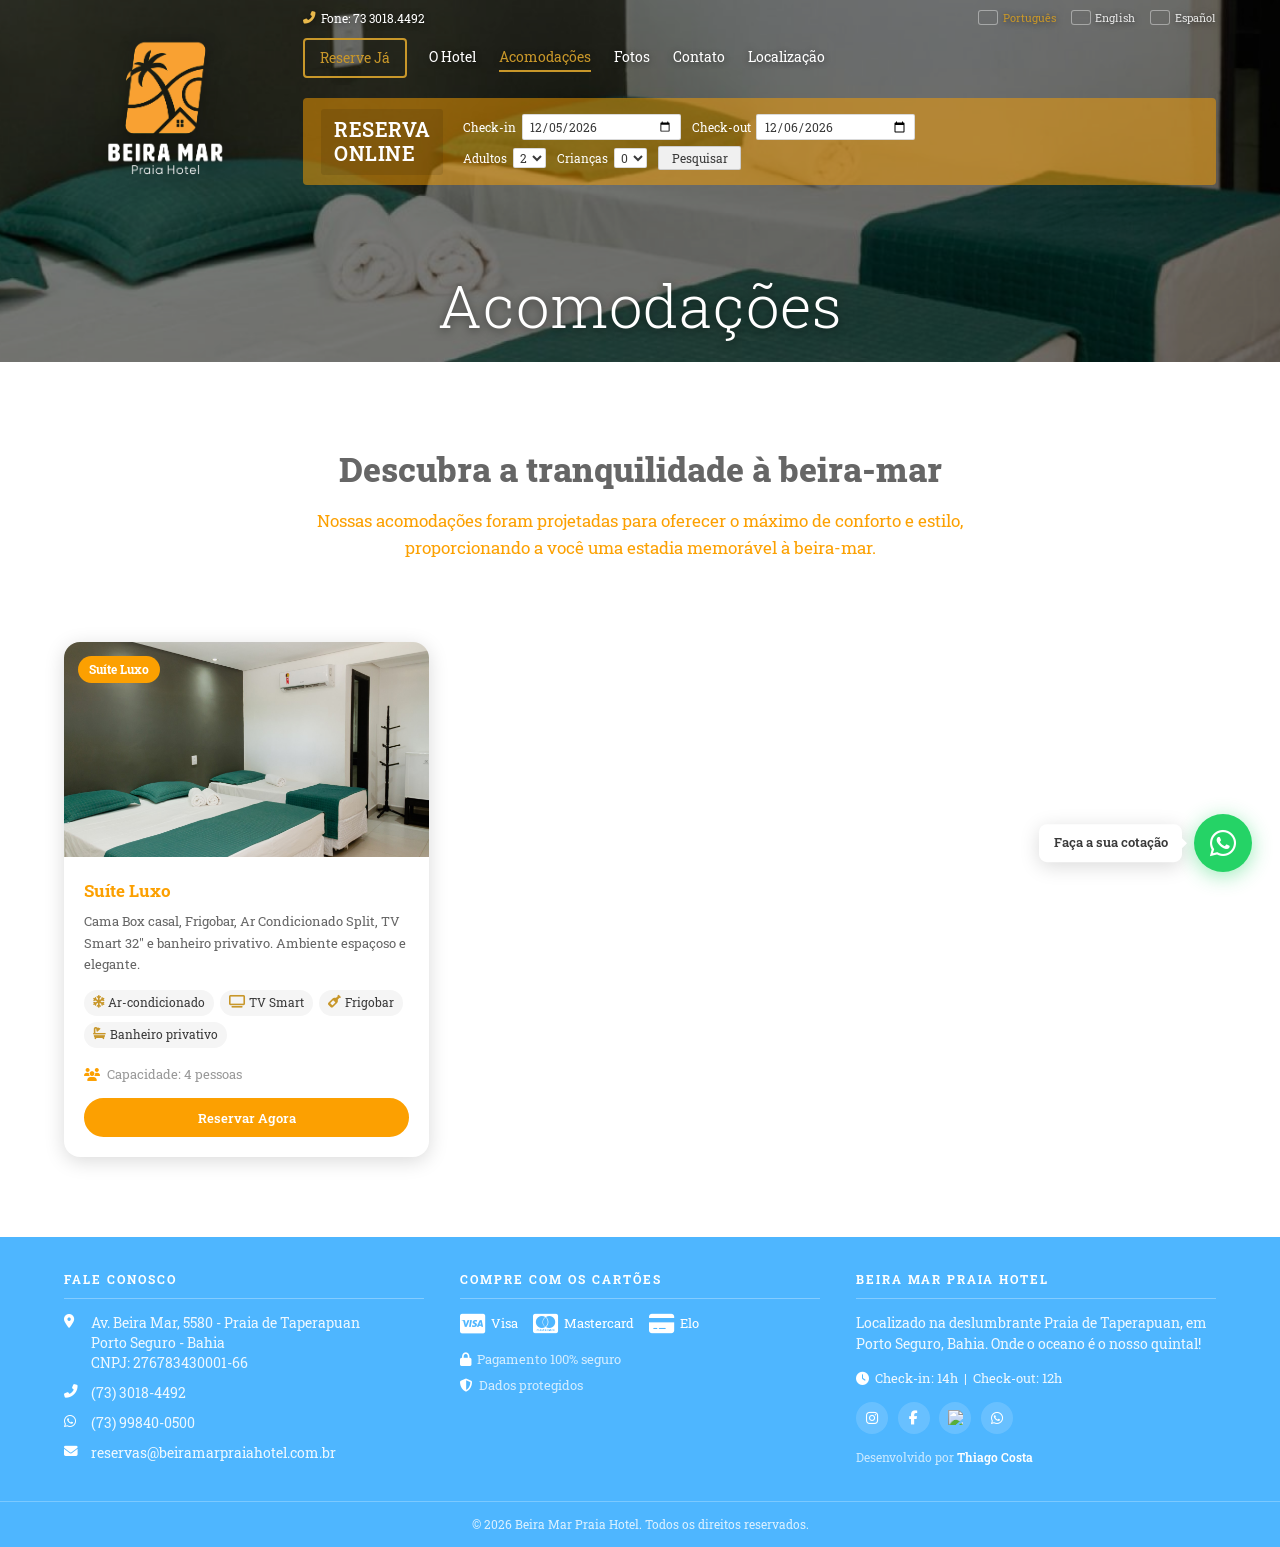
==== commit 028be13d: "Mostra idiomas dentro do menu mobile e inverte ordem dos icones (reserva antes do menu)" ====
--- a/acomodacoes.html
+++ b/acomodacoes.html
@@ -42,11 +42,11 @@
         </div>
 
         <nav class="navbar" role="navigation" aria-label="Menu principal">
+          <button class="reserve-toggle" aria-label="Abrir reserva online" aria-expanded="false">
+            <i class="fas fa-book"></i>
+          </button>
           <button class="hamburger" aria-label="Abrir menu" aria-expanded="false">
             <span></span><span></span><span></span>
-          </button>
-          <button class="reserve-toggle" aria-label="Abrir reserva online" aria-expanded="false">
-            <i class="fas fa-book"></i>
           </button>
           <div class="nav-menu">
             <a href="#" class="btn-reserve" data-reserva data-i18n="nav_reserve">Reserve Já</a>
@@ -56,6 +56,11 @@
               <a href="fotos.html" data-i18n="nav_fotos">Fotos</a>
               <a href="contato.html" data-i18n="nav_contato">Contato</a>
               <a href="localizacao.html" data-i18n="nav_localizacao">Localização</a>
+            </div>
+            <div class="nav-langs">
+              <a href="#" class="active" data-lang="pt"><img src="https://flagcdn.com/20x15/br.png" alt=""> Português</a>
+              <a href="#" data-lang="en"><img src="https://flagcdn.com/20x15/gb.png" alt=""> English</a>
+              <a href="#" data-lang="es"><img src="https://flagcdn.com/20x15/es.png" alt=""> Español</a>
             </div>
           </div>
         </nav>
--- a/css/style.css
+++ b/css/style.css
@@ -124,6 +124,7 @@
 .site-header.scrolled .logo img { filter: none; }
 .site-header.scrolled .nav-links a { color: var(--dark-3); text-shadow: none; }
 .site-header.scrolled .hamburger span { background: var(--dark-3); box-shadow: none; }
+.site-header.scrolled .reserve-toggle { color: var(--dark-3); background: rgba(0,0,0,.06); text-shadow: none; }
 .site-header.scrolled .top-bar { color: var(--dark-3); text-shadow: none; }
 .site-header.scrolled .top-bar-phone i { color: var(--gold-dark); }
 
@@ -213,6 +214,9 @@
 .nav-links a:hover, .nav-links a.active { color: var(--gold); }
 .nav-links a:hover::after, .nav-links a.active::after { width: 100%; }
 
+/* Idiomas dentro do menu mobile (a barra do topo já cobre isso no desktop) */
+.nav-langs { display: none; }
+
 /* Hamburguer */
 .hamburger {
   display: none;
@@ -227,6 +231,24 @@
 .hamburger.active span:nth-child(1) { transform: rotate(45deg) translate(5px,5px); }
 .hamburger.active span:nth-child(2) { opacity: 0; }
 .hamburger.active span:nth-child(3) { transform: rotate(-45deg) translate(5px,-5px); }
+
+/* Ícone de reserva (mobile) */
+.reserve-toggle {
+  display: none;
+  align-items: center;
+  justify-content: center;
+  width: 38px;
+  height: 38px;
+  background: rgba(255,255,255,.15);
+  border: none;
+  border-radius: 50%;
+  color: var(--white);
+  font-size: 1rem;
+  cursor: pointer;
+  text-shadow: 0 1px 4px rgba(0,0,0,.4);
+  transition: var(--ease);
+}
+.reserve-toggle.active { background: var(--gold); }
 
 /* — Barra de Reserva — */
 .booking-bar {
@@ -957,18 +979,19 @@
 
 /* Mobile */
 @media (max-width: 768px) {
-  :root { --nav-h: clamp(56px, 18vw, 72px); }
+  :root { --nav-h: clamp(72px, 22vw, 88px); }
 
   .header-grid { display: flex; flex-wrap: wrap; align-items: center; padding: .6rem 1.25rem; column-gap: .75rem; row-gap: 0; }
   .header-logo { padding-top: 0; order: 1; }
-  .logo img { height: 56px; }
+  .logo img { height: clamp(72px, 20vw, 84px); }
   .header-right { display: contents; }
 
   .top-bar { display: none; }
 
   .hamburger { display: flex; }
-
-  .navbar { order: 2; flex: 1 1 auto; justify-content: flex-end; padding-bottom: 0; }
+  .reserve-toggle { display: flex; }
+
+  .navbar { order: 2; flex: 1 1 auto; justify-content: flex-end; align-items: center; gap: .6rem; padding-bottom: 0; }
 
   .nav-menu {
     position: fixed;
@@ -992,7 +1015,32 @@
   .nav-links { flex-direction: column; width: 100%; gap: 0; }
   .nav-links a { padding: .65rem 0; border-bottom: 1px solid var(--light); width: 100%; color: var(--dark-3); text-shadow: none; }
 
-  .booking-bar { order: 3; flex: 0 0 100%; flex-direction: column; align-items: stretch; gap: .75rem; border-radius: var(--radius); padding: 1rem 1.1rem; margin-top: .75rem; margin-bottom: .75rem; }
+  .nav-langs { display: flex; justify-content: center; gap: 1.25rem; width: 100%; padding-top: 1rem; }
+  .nav-langs a { display: flex; align-items: center; gap: .4rem; color: var(--dark-3); font-size: .82rem; transition: var(--ease); }
+  .nav-langs a img { width: 20px; height: 14px; object-fit: cover; border-radius: 2px; box-shadow: 0 0 0 1px rgba(0,0,0,.15); }
+  .nav-langs a:hover, .nav-langs a.active { color: var(--gold); }
+
+  .booking-bar {
+    position: fixed;
+    top: var(--nav-h);
+    left: 0; right: 0;
+    flex-direction: column;
+    align-items: stretch;
+    gap: .75rem;
+    background: var(--gold-dark);
+    border-radius: 0;
+    border-top: 3px solid var(--gold);
+    box-shadow: var(--shadow-lg);
+    padding: 1rem 1.5rem 1.25rem;
+    margin: 0;
+    max-width: none;
+    z-index: 998;
+    transform: translateY(-110%);
+    opacity: 0;
+    pointer-events: none;
+    transition: var(--ease);
+  }
+  .booking-bar.open { transform: translateY(0); opacity: 1; pointer-events: all; }
   .booking-form { width: 100%; gap: .55rem; }
   .booking-row { flex-direction: column; align-items: stretch; width: 100%; gap: .55rem; }
   .booking-field { flex-direction: column; align-items: flex-start; width: 100%; }
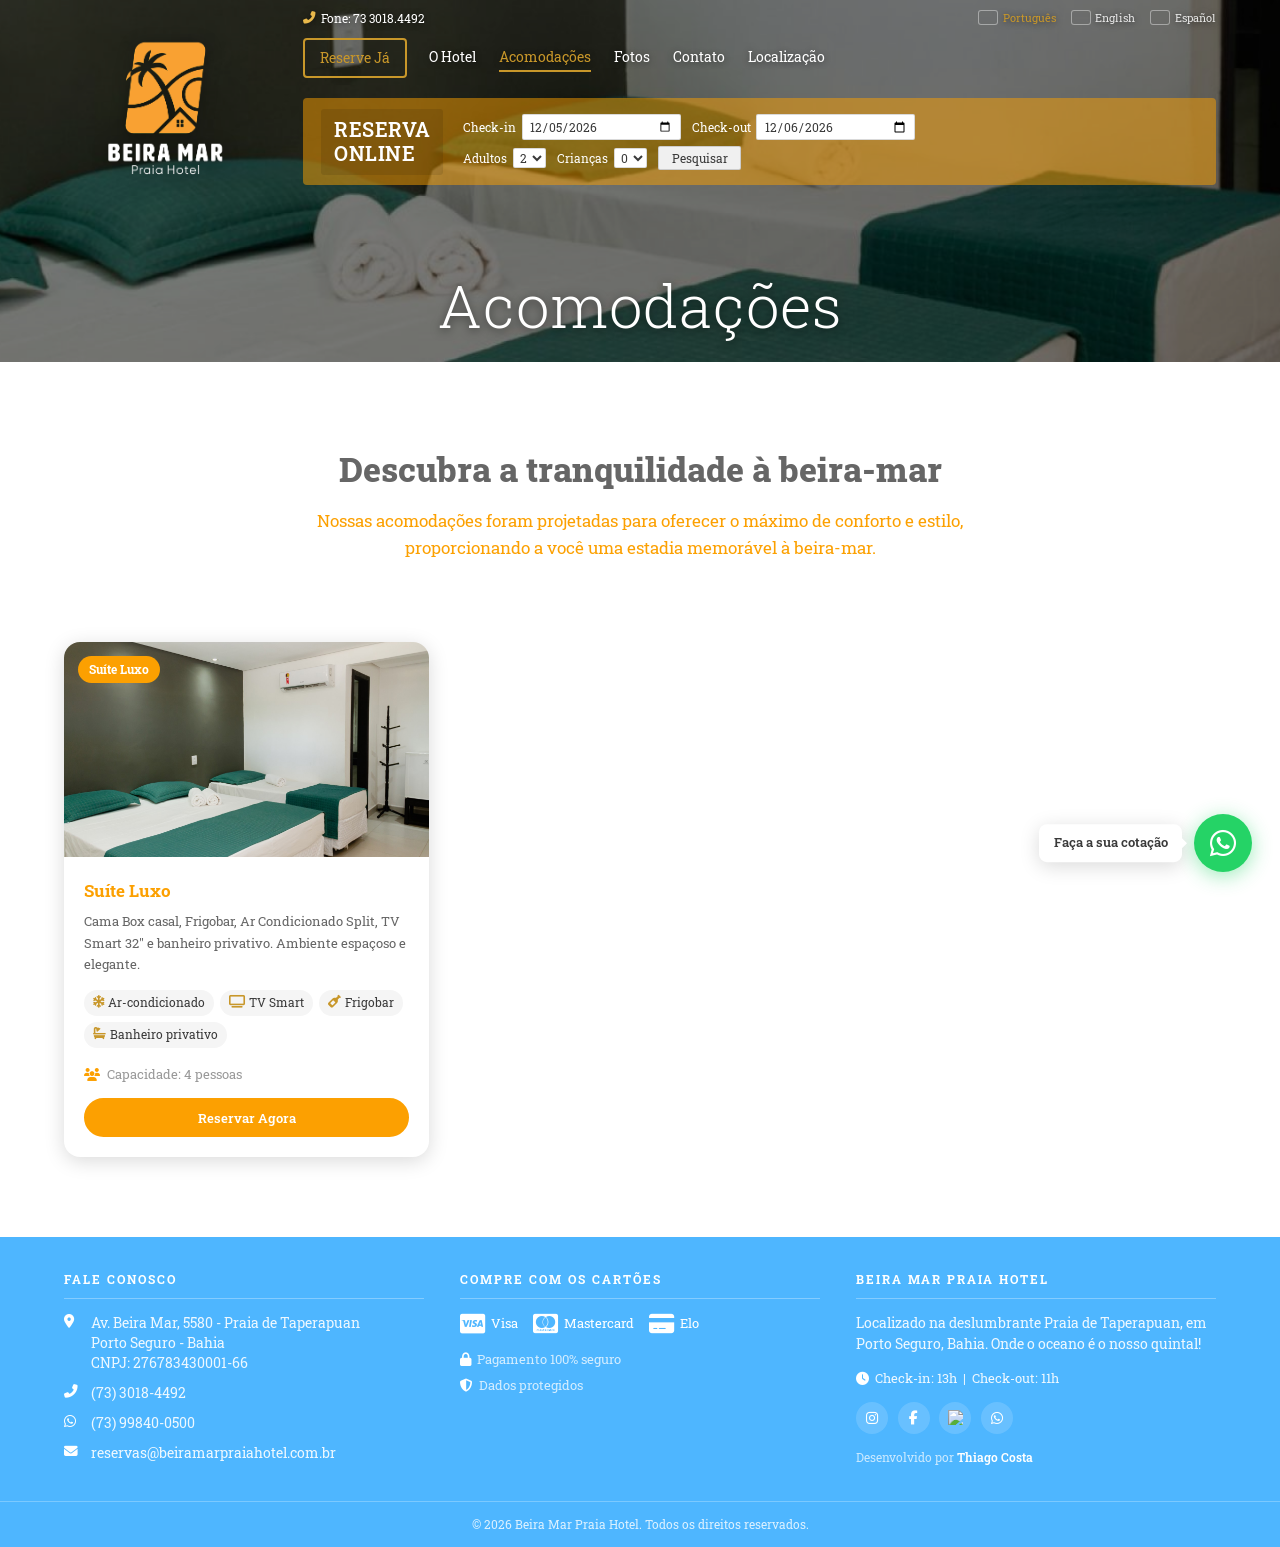
==== commit eb74c70a: "Adiciona icone de carregador eletrico, corrige horarios de check-in/out em todas as paginas e idioma" ====
--- a/acomodacoes.html
+++ b/acomodacoes.html
@@ -189,7 +189,7 @@
         <div class="footer-col">
           <h4>Beira Mar Praia Hotel</h4>
           <p class="footer-desc" data-i18n="footer_desc">Localizado na deslumbrante Praia de Taperapuan, em Porto Seguro, Bahia. Onde o oceano é o nosso quintal!</p>
-          <p class="footer-hours"><i class="fas fa-clock"></i> <span data-i18n-html="footer_hours_html">Check-in: 14h &nbsp;|&nbsp; Check-out: 12h</span></p>
+          <p class="footer-hours"><i class="fas fa-clock"></i> <span data-i18n-html="footer_hours_html">Check-in: 13h &nbsp;|&nbsp; Check-out: 11h</span></p>
           <div class="social-row">
             <a href="https://www.instagram.com/beiramarpraiahotel/" class="social-link" aria-label="Instagram" target="_blank" rel="noopener"><i class="fab fa-instagram"></i></a>
             <a href="https://www.facebook.com/profile.php?id=100087785725975" class="social-link" aria-label="Facebook" target="_blank" rel="noopener"><i class="fab fa-facebook-f"></i></a>
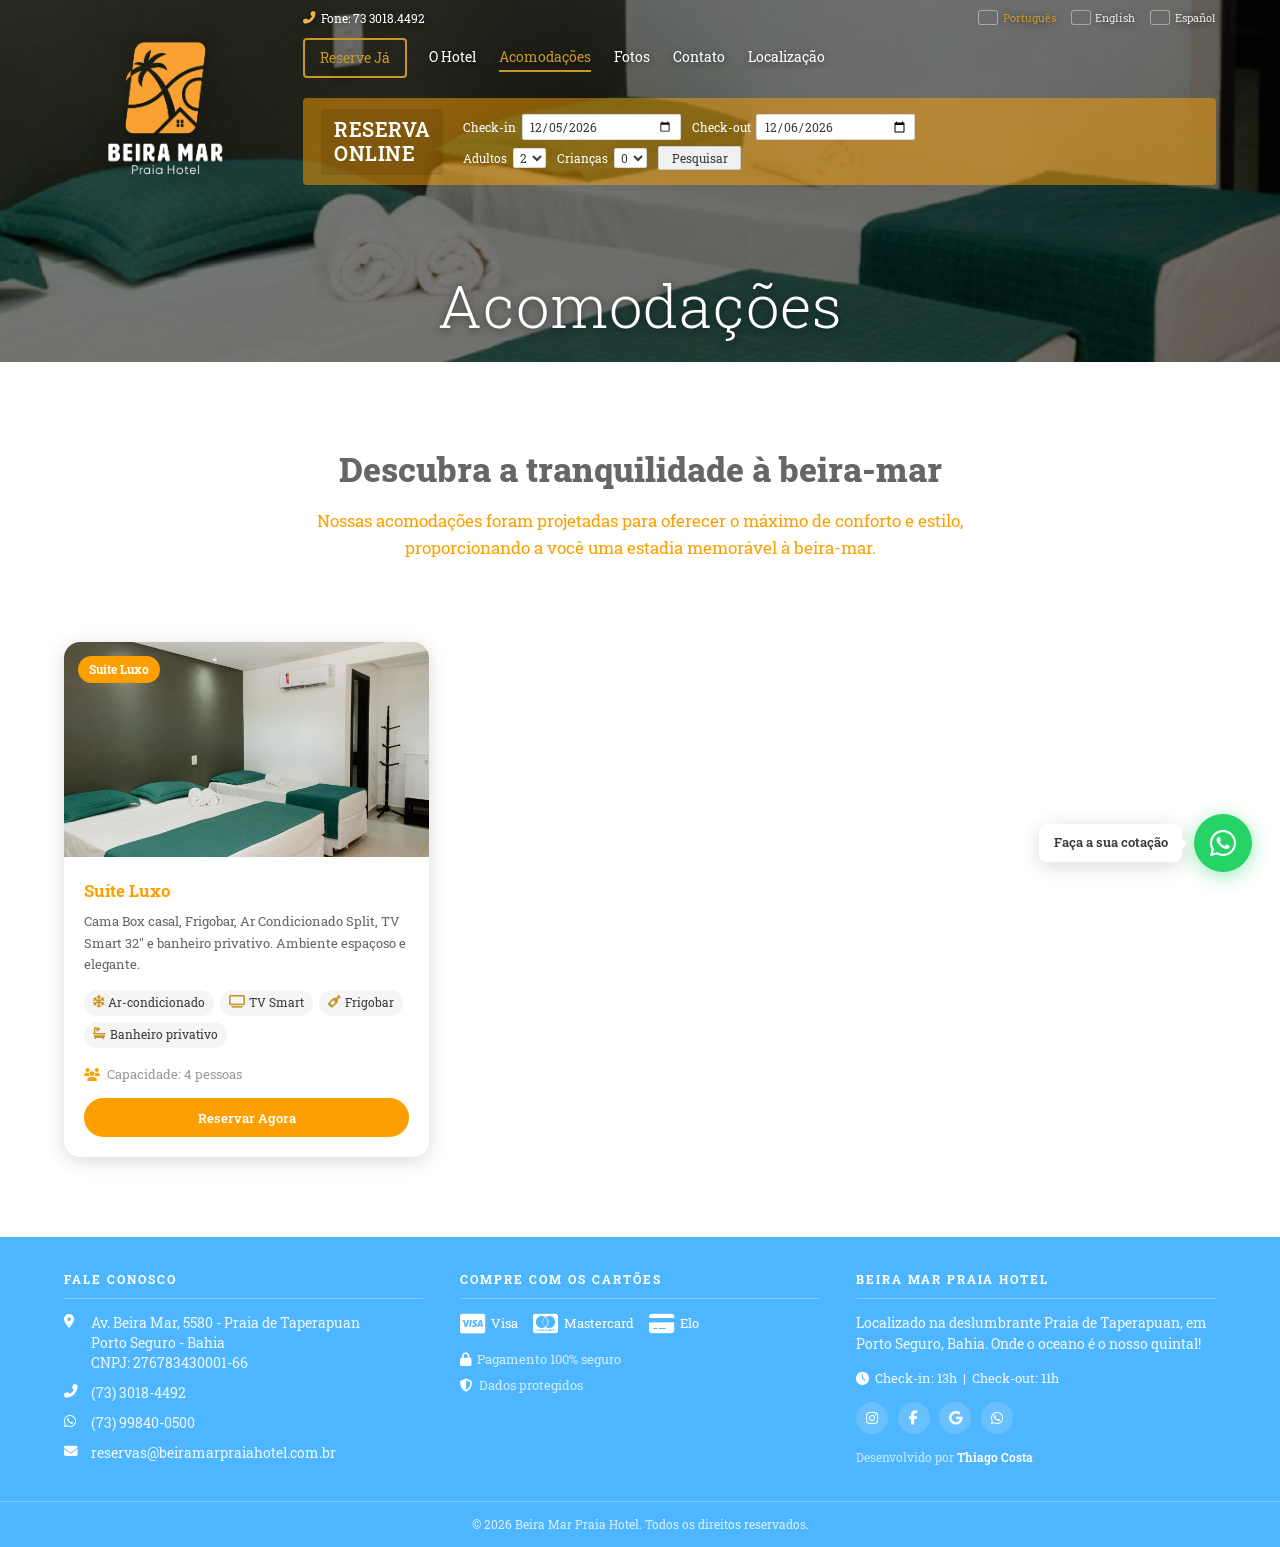
==== commit 38f256a6: "Atualiza foto do cabecalho de contato, amplia galeria de fotos para 15 imagens, adiciona sexto slide" ====
--- a/acomodacoes.html
+++ b/acomodacoes.html
@@ -193,7 +193,7 @@
           <div class="social-row">
             <a href="https://www.instagram.com/beiramarpraiahotel/" class="social-link" aria-label="Instagram" target="_blank" rel="noopener"><i class="fab fa-instagram"></i></a>
             <a href="https://www.facebook.com/profile.php?id=100087785725975" class="social-link" aria-label="Facebook" target="_blank" rel="noopener"><i class="fab fa-facebook-f"></i></a>
-            <a href="https://www.tripadvisor.com.br/Hotel_Review-g303270-d3629508-Reviews-Beira_Mar_Praia_Hotel-Porto_Seguro_State_of_Bahia.html" class="social-link" aria-label="TripAdvisor" target="_blank" rel="noopener"><img src="https://cdn.simpleicons.org/tripadvisor/FFFFFF" alt="TripAdvisor"></a>
+            <a href="https://www.google.com/travel/hotels/entity/CgsIuenQ3d3qotP8ARAB/reviews?q=GOOGLE%20AVALIA%C3%87%C3%95ES%20BEIRA%20MAR%20PRAIA%20HOTEL&amp;g2lb=4965990%2C72471280%2C72560029%2C72573224%2C72647020%2C72686036%2C72803964%2C72882230%2C73064764%2C121529350%2C121738283%2C121762713&amp;hl=pt-BR&amp;gl=br&amp;ssta=1&amp;ts=CAEaSAoqEiYyJDB4NzM2OTQ1ZjU5MWQxZWQ5OjB4ZmNhNjhiNTVkYmI0MzRiORoAEhoSFAoHCOoPEAgYHhIHCOoPEAgYHxgBMgIQACoJCgU6A0JSTBoA&amp;qs=CAE4AkIJCbk0tNtVi6b8QgkJuTS021WLpvw&amp;ictx=111&amp;utm_campaign=sharing&amp;utm_medium=link&amp;utm_source=htls&amp;ved=0CAAQ5JsGahcKEwiYocj9lZyWAxUAAAAAHQAAAAAQAw" class="social-link" aria-label="Avaliações no Google" target="_blank" rel="noopener"><i class="fab fa-google"></i></a>
             <a href="https://wa.me/5573998400500" class="social-link" aria-label="WhatsApp" target="_blank" rel="noopener">
               <i class="fab fa-whatsapp"></i>
             </a>
